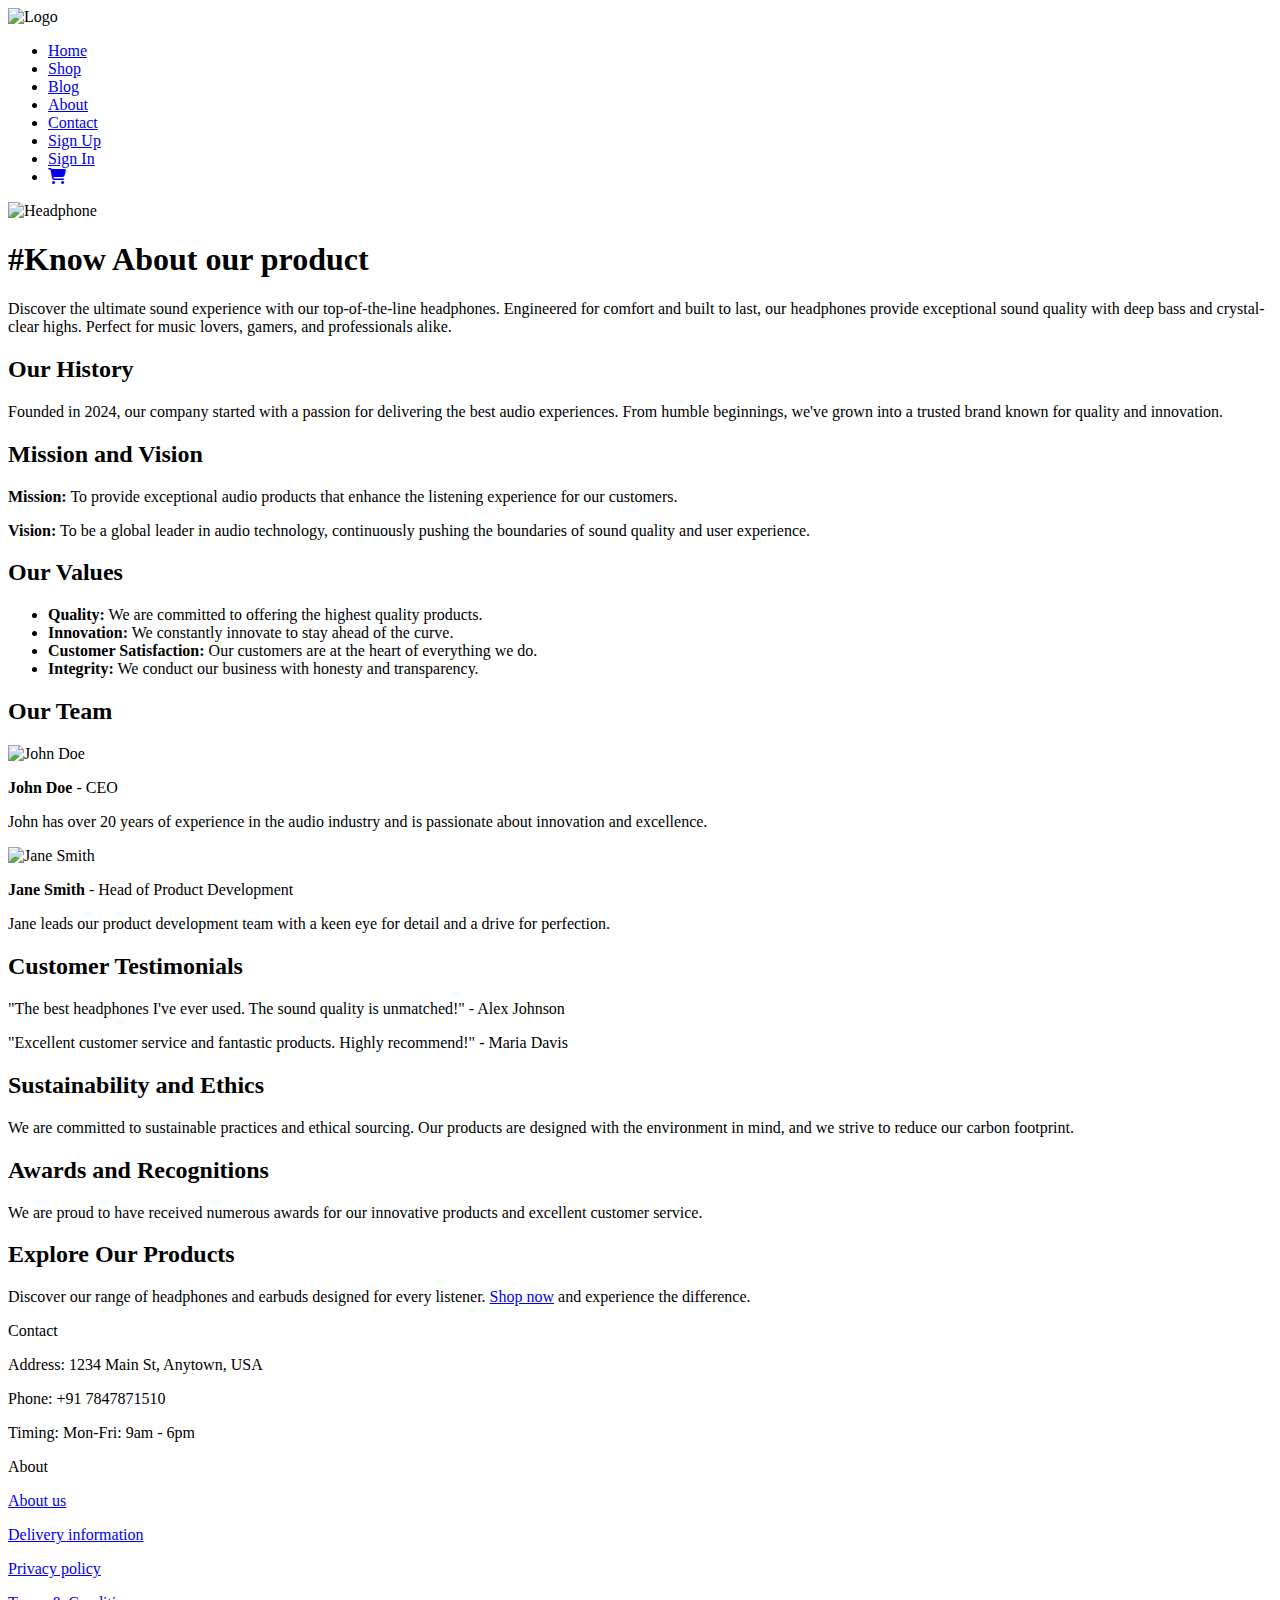
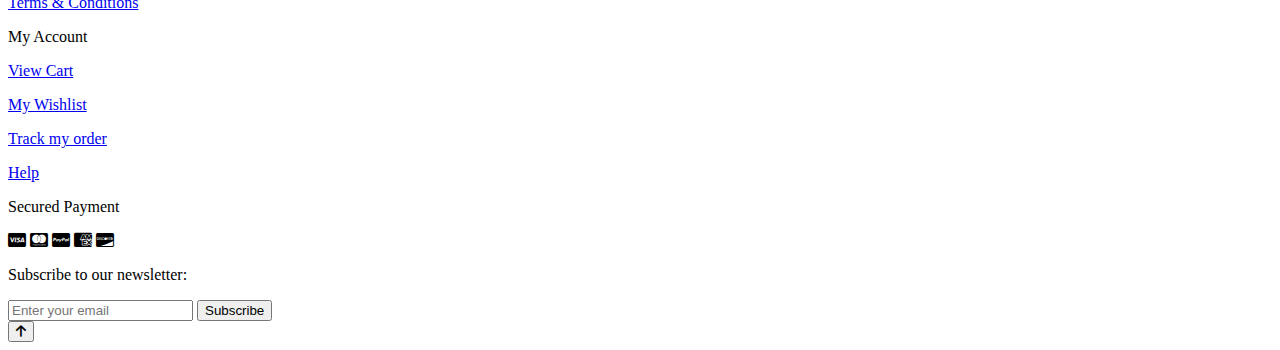
==== HTML/About_us.html @ 02319544 "Adding HTML files" ====
<!DOCTYPE html>
<html lang="en">

<head>
    <meta charset="UTF-8">
    <meta name="viewport" content="width=device-width, initial-scale=1.0">
    <title>About_us Page</title>
    <link rel="stylesheet" href="../CSS/About_us.css">
    <link rel="stylesheet" href="https://cdnjs.cloudflare.com/ajax/libs/font-awesome/6.5.2/css/all.min.css">
</head>

<body>
    <div class="main_container">
        <div class="container1">
            <div class="navbar">
                <div class="logo">
                    <img src="../Images/logo-removebg-preview.png" alt="Logo">
                </div>
                <div class="toggle-btn" onclick="toggleNavbar()">
                    <span></span>
                    <span></span>
                    <span></span>
                </div>

                <div class="navbar-contents">
                    <ul class="links">
                        <li><a href="../HTML/index.html">Home</a></li>
                        <li><a href="../HTML/shop.html">Shop</a></li>
                        <li><a href="../HTML/Blog.html">Blog</a></li>
                        <li><a href="#" id="about-link" class="about-link">About</a></li>
                        <li><a href="#" id="contact-link">Contact</a></li>
                        <li><a href="#" id="signUpLink">Sign Up</a></li>
                        <li><a href="#" id="signInLink">Sign In</a></li>
                        <li><a href="#"><i class="fas fa-shopping-cart"></i> </a></li>
                    </ul>
                </div>
            </div>

            <div class="content">
                <div class="image-container">
                    <img src="../Images/Black office desk table top view.jpg" alt="Headphone">
                    <div class="overlay">
                        <div class="Statements">
                            <h1>#Know About our product</h1>
                            <p>Discover the ultimate sound experience with our top-of-the-line headphones. Engineered
                                for comfort and built to last, our headphones provide exceptional sound quality with
                                deep bass and crystal-clear highs. Perfect for music lovers, gamers, and professionals
                                alike.</p>
                        </div>
                    </div>
                </div>
            </div>
        </div>


        <div class="container2">
            <div class="history">
                <h2>Our History</h2>
                <p>Founded in 2024, our company started with a passion for delivering the best audio experiences. From
                    humble beginnings, we've grown into a trusted brand known for quality and innovation.</p>
            </div>

            <div class="mission_vision">
                <h2>Mission and Vision</h2>
                <p><strong>Mission:</strong> To provide exceptional audio products that enhance the listening experience
                    for our customers.</p>
                <p><strong>Vision:</strong> To be a global leader in audio technology, continuously pushing the
                    boundaries of sound quality and user experience.</p>
            </div>

            <div class="values">
                <h2>Our Values</h2>
                <ul>
                    <li><strong>Quality:</strong> We are committed to offering the highest quality products.</li>
                    <li><strong>Innovation:</strong> We constantly innovate to stay ahead of the curve.</li>
                    <li><strong>Customer Satisfaction:</strong> Our customers are at the heart of everything we do.</li>
                    <li><strong>Integrity:</strong> We conduct our business with honesty and transparency.</li>
                </ul>
            </div>

            <div class="team">
                <h2>Our Team</h2>
                <div class="team-member">
                    <div class="first">
                        <img src="../Images/Headset Wireless Earbuds Waterproof Earphone Mini Earpiece Stereo Headphone For Earbuds For Iphone Phone Headphones Good Quality And Durable Earphone Goodlooking Thoughtful Gift For Men And Women, For Friend Gift,f.jpg"
                            alt="John Doe">
                        <p><strong>John Doe</strong> - CEO</p>
                    </div>
                    <div class="member-info">
                        <p>John has over 20 years of experience in the audio industry and is passionate about innovation
                            and excellence.</p>
                    </div>
                </div>
                <div class="team-member">
                    <div class="second">
                        <img src="../Images/Headset Wireless Earbuds Waterproof Earphone Mini Earpiece Stereo Headphone For Earbuds For Iphone Phone Headphones Good Quality And Durable Earphone Goodlooking Thoughtful Gift For Men And Women, For Friend Gift,f.jpg"
                            alt="Jane Smith">
                        <p><strong>Jane Smith</strong> - Head of Product Development</p>
                    </div>
                    <div class="member-info">
                        <p>Jane leads our product development team with a keen eye for detail and a drive for
                            perfection.</p>
                    </div>
                </div>
            </div>


            <div class="testimonials">
                <h2>Customer Testimonials</h2>
                <p>"The best headphones I've ever used. The sound quality is unmatched!" - Alex Johnson</p>
                <p>"Excellent customer service and fantastic products. Highly recommend!" - Maria Davis</p>
                <!-- Add more testimonials as needed -->
            </div>

            <div class="sustainability">
                <h2>Sustainability and Ethics</h2>
                <p>We are committed to sustainable practices and ethical sourcing. Our products are designed with the
                    environment in mind, and we strive to reduce our carbon footprint.</p>
            </div>

            <div class="awards">
                <h2>Awards and Recognitions</h2>
                <p>We are proud to have received numerous awards for our innovative products and excellent customer
                    service.</p>
                <!-- List specific awards if available -->
            </div>

            <div class="call_to_action">
                <h2>Explore Our Products</h2>
                <p>Discover our range of headphones and earbuds designed for every listener. <a
                        href="../HTML/shop.html">Shop now</a> and experience the difference.</p>
            </div>
        </div>


        <div class="container4">
            <div class="contact_information">
                <p class="contact">Contact</p>
                <p class="address">Address: 1234 Main St, Anytown, USA</p>
                <p class="phone">Phone: +91 7847871510</p>
                <p class="hours">Timing: Mon-Fri: 9am - 6pm</p>
            </div>
            <div class="About">
                <p class="about">About</p>
                <p class="about_us"><a href="#">About us</a></p>
                <p class="delivery"><a href="#">Delivery information</a></p>
                <p class="privacy"><a href="#">Privacy policy</a></p>
                <p class="Terms"><a href="#">Terms & Conditions</a></p>
            </div>
            <div class="My_Account">
                <p class="account">My Account</p>
                <p class="view_cart"><a href="#">View Cart</a></p>
                <p class="my_wishlist"><a href="#">My Wishlist</a></p>
                <p class="track"><a href="#">Track my order</a></p>
                <p class="help"><a href="#">Help</a></p>
            </div>
            <div class="Secured_Payments">
                <p class="payment">Secured Payment</p>
                <div class="payment_icons">
                    <i class="fab fa-cc-visa"></i>
                    <i class="fab fa-cc-mastercard"></i>
                    <i class="fab fa-cc-paypal"></i>
                    <i class="fab fa-cc-amex"></i>
                    <i class="fab fa-cc-discover"></i>
                </div>
                <div class="subscription_form">
                    <p>Subscribe to our newsletter:</p>
                    <input type="email" placeholder="Enter your email" />
                    <button>Subscribe</button>
                </div>
            </div>
        </div>

        <button id="back-to-top" onclick="scrollToTop()">
            <i class="fas fa-arrow-up"></i>
        </button>
    </div>

    <script src="../Javascript/About_us.js"></script>
</body>

</html>
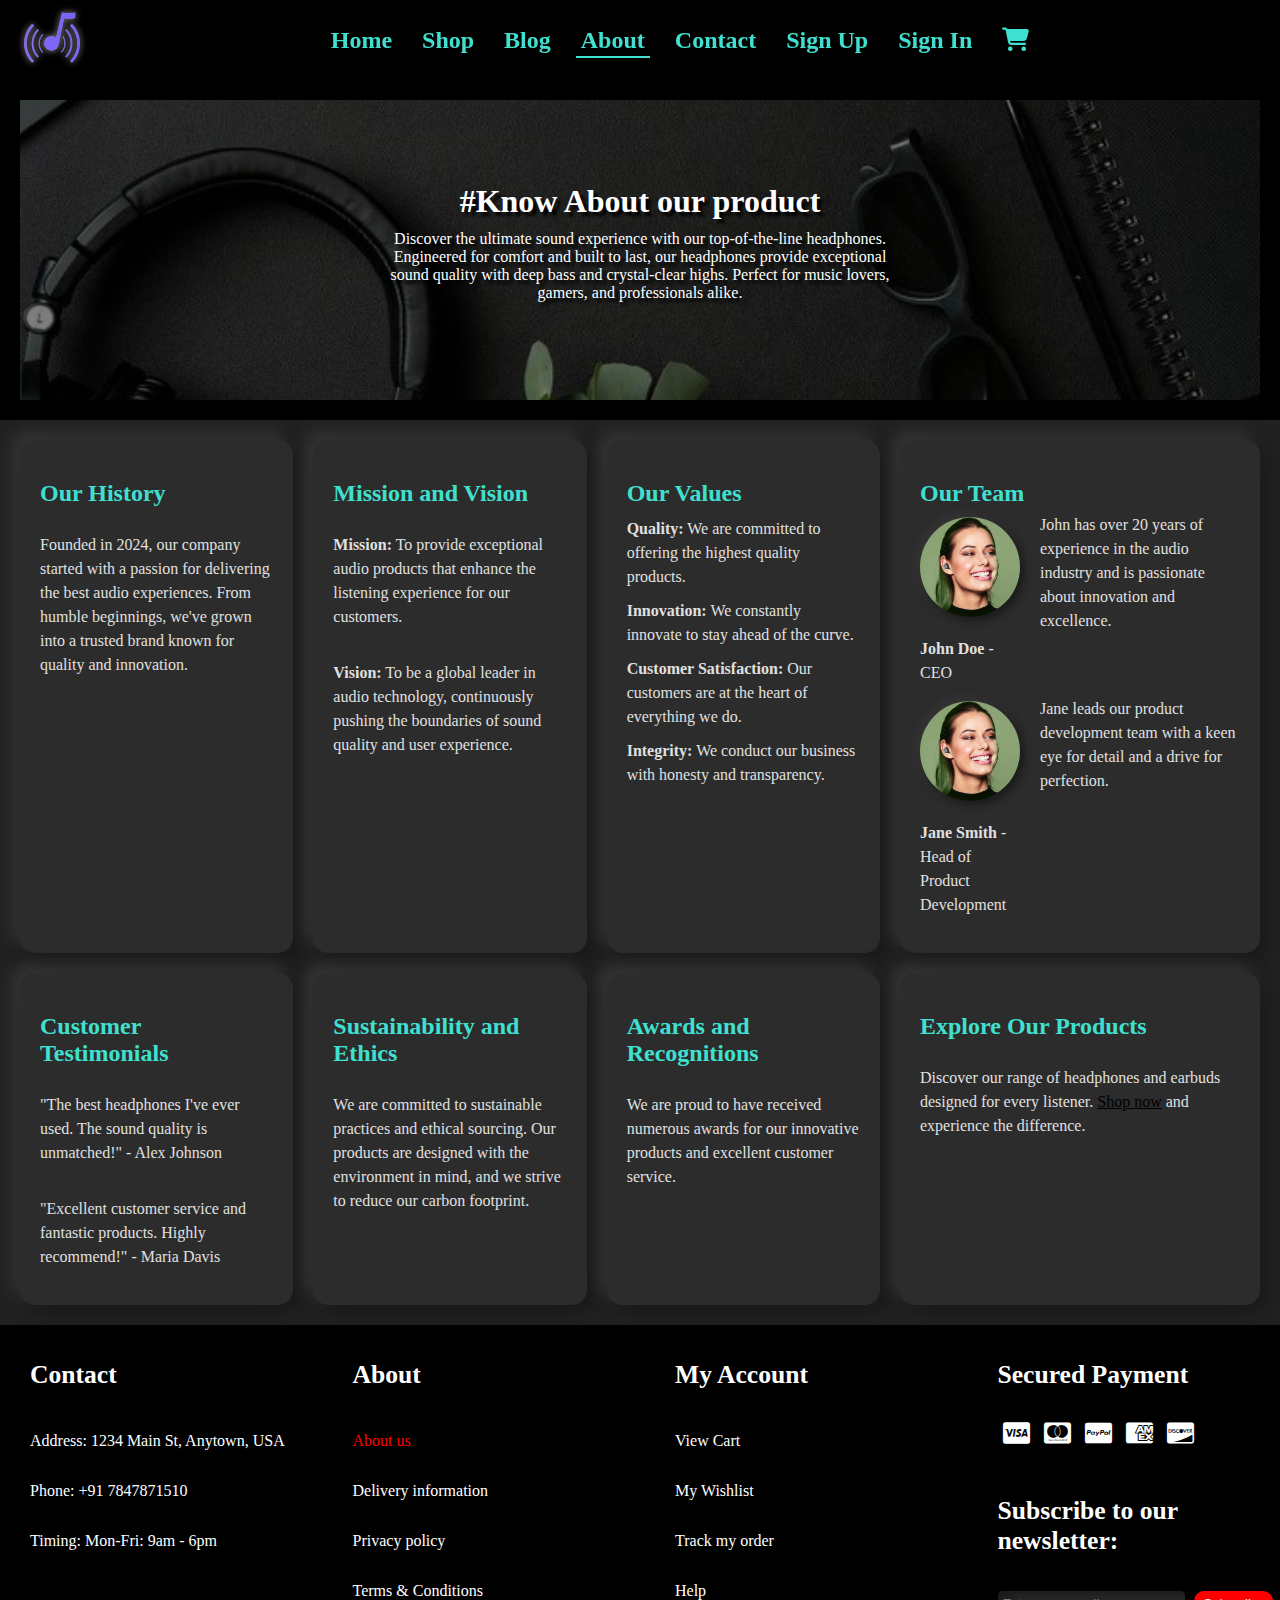
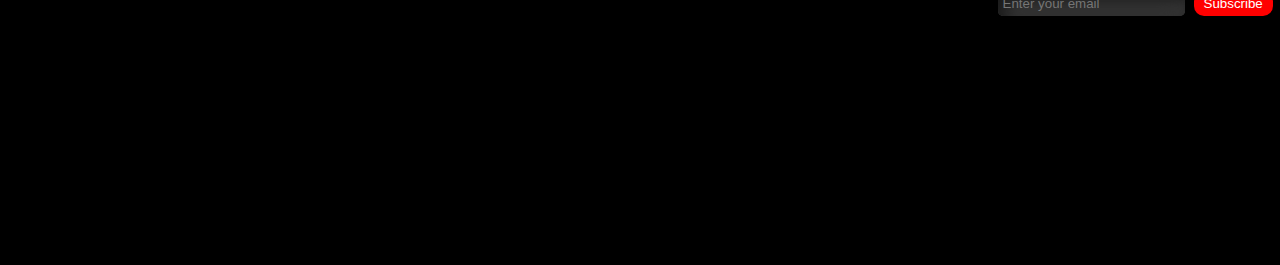
==== commit 29dce67f: "Adding Add_to_cart functionallity with complete css and js , Giving proper image name in HTML, Done " ====
--- a/HTML/About_us.html
+++ b/HTML/About_us.html
@@ -31,7 +31,7 @@
                         <li><a href="#" id="contact-link">Contact</a></li>
                         <li><a href="#" id="signUpLink">Sign Up</a></li>
                         <li><a href="#" id="signInLink">Sign In</a></li>
-                        <li><a href="#"><i class="fas fa-shopping-cart"></i> </a></li>
+                        <li><a href="../HTML/Add_to_cart.html"><i class="fas fa-shopping-cart"></i> </a></li>
                     </ul>
                 </div>
             </div>
@@ -82,7 +82,7 @@
                 <h2>Our Team</h2>
                 <div class="team-member">
                     <div class="first">
-                        <img src="../Images/Headset Wireless Earbuds Waterproof Earphone Mini Earpiece Stereo Headphone For Earbuds For Iphone Phone Headphones Good Quality And Durable Earphone Goodlooking Thoughtful Gift For Men And Women, For Friend Gift,f.jpg"
+                        <img src="../Images/Showcase_image_3.jpg"
                             alt="John Doe">
                         <p><strong>John Doe</strong> - CEO</p>
                     </div>
@@ -93,7 +93,7 @@
                 </div>
                 <div class="team-member">
                     <div class="second">
-                        <img src="../Images/Headset Wireless Earbuds Waterproof Earphone Mini Earpiece Stereo Headphone For Earbuds For Iphone Phone Headphones Good Quality And Durable Earphone Goodlooking Thoughtful Gift For Men And Women, For Friend Gift,f.jpg"
+                        <img src="../Images/Showcase_image_3.jpg"
                             alt="Jane Smith">
                         <p><strong>Jane Smith</strong> - Head of Product Development</p>
                     </div>
@@ -149,7 +149,7 @@
             </div>
             <div class="My_Account">
                 <p class="account">My Account</p>
-                <p class="view_cart"><a href="#">View Cart</a></p>
+                <p class="view_cart"><a href="../HTML/Add_to_cart.html">View Cart</a></p>
                 <p class="my_wishlist"><a href="#">My Wishlist</a></p>
                 <p class="track"><a href="#">Track my order</a></p>
                 <p class="help"><a href="#">Help</a></p>
--- a/CSS/About_us.css
+++ b/CSS/About_us.css
@@ -0,0 +1,569 @@
+body {
+    max-height: 2000vh;
+    margin: 0;
+    padding: 0;
+}
+
+html,
+body {
+    overflow-x: hidden;
+}
+
+* {
+    box-sizing: border-box;
+}
+
+body::-webkit-scrollbar {
+    display: none;
+}
+
+.navbar {
+    overflow: hidden;
+    display: flex;
+    justify-content: space-between;
+    align-items: center;
+    padding: 10px 20px;
+    position: fixed;
+    top: 0;
+    width: 100%;
+    z-index: 2;
+}
+
+.navbar-contents {
+    display: flex;
+    margin-right: 20px;
+    align-items: center;
+    justify-content: center;
+    margin-right: 20px;
+    flex: 1;
+}
+
+.highlight {
+    animation: blink 1s infinite;
+}
+
+@keyframes blink {
+
+    0%,
+    100% {
+        opacity: 1;
+    }
+
+    50% {
+        opacity: 0;
+    }
+}
+
+.logo {
+    width: 60px;
+    height: 60px;
+}
+
+.logo img {
+    width: 100%;
+    height: 100%;
+    filter: drop-shadow(0 0 10px rgba(131, 128, 128, 1));
+    position: static;
+    animation: rotate 1s forwards, scale 1s forwards;
+    animation-delay: 0s, 1s;
+    filter: drop-shadow(0px 0px 3px #817c7c) drop-shadow(0px 0px 5px #111010);
+}
+
+
+.links {
+    list-style: none;
+    display: flex;
+    flex-direction: row;
+    align-items: center;
+}
+
+.links li {
+    padding: 0 10px;
+}
+
+.links li a {
+    font-size: 1.5rem;
+    font-weight: 900;
+    color: #40e0d0;
+    text-decoration: none;
+    padding: 5px;
+    position: relative;
+    transition: background-color 0.3s ease;
+}
+
+.links a:not(.about-link):hover::after {
+    content: "";
+    display: block;
+    height: 2px;
+    width: 100%;
+    background-color: #40e0d0;
+    position: absolute;
+    bottom: 0;
+    left: 0;
+    animation: underline 1s forwards;
+}
+
+.links a.about-link::after {
+    content: "";
+    display: block;
+    height: 2px;
+    width: 100%;
+    background-color: #40e0d0;
+    position: absolute;
+    bottom: 0;
+    left: 0;
+}
+
+@keyframes underline {
+    0% {
+        width: 0;
+    }
+
+    100% {
+        width: 100%;
+    }
+}
+
+@media screen and (max-width:900px) {
+
+    .links {
+        display: none;
+        position: fixed;
+        top: -10px;
+        right: 0;
+        width: 30%;
+        flex-direction: column;
+        align-items: self-start;
+        padding-left: 10px;
+        box-sizing: border-box;
+        z-index: 2;
+        transition: all 0.3s ease;
+    }
+
+    .links.active {
+        display: flex;
+    }
+
+    .links li a {
+        display: block;
+        margin: 10px 0;
+        font-size: 16px;
+        line-height: 24px;
+        text-align: left;
+        text-decoration: none;
+    }
+
+    .toggle-btn {
+        display: flex;
+        flex-direction: column;
+        justify-content: space-between;
+        height: 24px;
+        cursor: pointer;
+        position: fixed;
+        top: 20px;
+        right: 10px;
+        z-index: 3;
+    }
+
+    .toggle-btn span {
+        width: 30px;
+        height: 4px;
+        background-color: white;
+        border-radius: 2px;
+        z-index: 2;
+        transition: all 0.3s ease;
+    }
+
+    .toggle-btn.active span:nth-child(1) {
+        transform: translateY(10px) rotate(45deg);
+    }
+
+    .toggle-btn.active span:nth-child(2) {
+        opacity: 0;
+    }
+
+    .toggle-btn.active span:nth-child(3) {
+        transform: translateY(-10px) rotate(-45deg);
+    }
+}
+
+.container1 {
+    display: grid;
+    grid-template-rows: auto 1fr;
+    max-height: 130vh;
+    background-color: #000;
+    padding-top: 80px; 
+}
+
+.content{
+    display: flex;
+    justify-content: center;
+    align-items: center;
+    flex-direction: column;
+    text-align: center;
+    padding: 20px;
+}
+
+.image-container{
+    position: relative;
+    width: 100%;
+    height: 300px;
+    background-color:rgba(15, 15, 15, 1);
+    overflow: hidden; 
+}
+
+.image-container img{
+    width: 100%;
+    height: 100%;
+    object-fit: cover; 
+    object-position: center; 
+    transition: none; 
+}
+
+@keyframes scaleImage {
+    from {
+        transform: scale(1);
+    }
+    to {
+        transform: scale(0.9);
+    }
+}
+
+@keyframes scaleImage_3 {
+    from {
+        transform: scale(1.5);
+    }
+    to {
+        transform: scale(1);
+    }
+}
+
+
+@keyframes revealImage {
+    from {
+        object-fit: cover;
+        object-position: center;
+    }
+    to {
+        object-fit: contain;
+        object-position: center;
+    }
+}
+
+.image-container:hover img {
+    animation: scaleImage 1.5s forwards, revealImage 0.5s  forwards; 
+}
+
+.image-container_3:hover img{
+    animation: scaleImage_3 1.5s forwards, revealImage 0.5s forwards;
+}
+
+.overlay {
+    position: absolute;
+    top: 0;
+    left: 0;
+    width: 100%;
+    height: 100%;
+    display: flex;
+    justify-content: center;
+    align-items: center;
+    color: white;
+    padding: 20px;
+    text-shadow: 4px 4px 3px rgb(0, 0, 0);
+    flex-direction: column;
+    background-color: rgba(0, 0, 0, 0.5);
+    box-sizing: border-box;
+}
+
+.overlay_3{
+    position: absolute;
+    top: 0;
+    left: 0;
+    width: 100%;
+    height: 100%;
+    display: flex;
+    justify-content: center;
+    align-items: center;
+    color: white;
+    padding: 20px;
+    text-shadow: 4px 4px 3px rgb(0, 0, 0);
+    flex-direction: column;
+    background-color: rgba(0, 0, 0, 0.5);
+    box-sizing: border-box;
+}
+
+.Statements {
+    display: flex;
+    flex-direction: column;
+    max-width: 500px;
+    max-height:500px;
+}
+
+.Statements h1 {
+    margin: 0;
+    font-size: 2rem;
+}
+
+.Statements p{
+    margin-top: 10px;
+    font-size: 1rem;
+}
+
+@media screen and (max-width: 750px) {
+    .overlay h1 {
+        font-size: 1.5rem;
+    }
+
+    .overlay p {
+        font-size: 0.875rem;
+    }
+}
+
+@media screen and (max-width: 500px) {
+
+    .image-container {
+        height: 200px; 
+    }
+
+    .overlay h1 {
+        font-size: 1.2rem;
+    }
+
+    .overlay p {
+        font-size: 0.75rem;
+    }   
+}
+
+
+/* Container2 Styles */
+.container2 {
+    display: grid;
+    grid-template-columns: 1fr;
+    grid-template-rows: repeat(auto-fit, minmax(100px, auto));
+    gap: 20px;
+    background-color: #212121; 
+    padding: 20px;
+    color: #e0e0e0; 
+}
+
+
+.container2 > div {
+    background-color: #2c2c2c;
+    padding: 20px;
+    border-radius: 15px; 
+    box-shadow: 8px 8px 16px #1a1a1a, -8px -8px 16px #363636; 
+    transition: box-shadow 0.3s ease, transform 0.3s ease;
+}
+
+
+.container2 > div:hover {
+    box-shadow: inset 8px 8px 16px #1a1a1a, inset -8px -8px 16px #363636; 
+    transform: translateY(-5px); 
+}
+
+.history, .mission_vision, .values, .team, .testimonials, .sustainability, .awards, .call_to_action {
+    display: flex;
+    flex-direction: column;
+    align-items: flex-start;
+}
+
+.history h2, .mission_vision h2, .values h2, .team h2, .testimonials h2, .sustainability h2, .awards h2, .call_to_action h2 {
+    margin-bottom: 10px;
+    font-size: 1.5rem;
+    color: #40e0d0; 
+}
+
+.history p, .mission_vision p, .values ul, .team p, .testimonials p, .sustainability p, .awards p, .call_to_action p {
+    font-size: 1rem;
+    line-height: 1.5;
+}
+
+.values ul {
+    list-style: none;
+    padding: 0;
+    margin: 0;
+}
+
+.values ul li {
+    margin-bottom: 10px;
+}
+
+.team .team-member {
+    display: grid;
+    grid-template-columns: 100px 200px;
+    gap:20px;
+}
+
+.call_to_action p a{
+    color:black;
+}
+
+.team .team-member img {
+    width: 100px;
+    height: 100px;
+    border-radius: 50%;
+    margin-right: 15px;
+    box-shadow: 4px 4px 8px #1a1a1a, -4px -4px 8px #363636; 
+}
+
+.team .team-member .member-info {
+    display: flex;
+    flex-direction: column;
+    align-items: center;
+    max-width: 100%; 
+}
+
+.team .team-member .member-info p {
+    text-align: left; 
+    margin-top: -4px;
+}
+
+/* General Responsive Styles */
+@media screen and (min-width: 600px) {
+    .container2 {
+        grid-template-columns: 1fr 1fr;
+    }
+
+    .team .team-member img {
+        width: 80px;
+        height: 80px;
+    }
+}
+
+@media screen and (min-width: 900px) {
+    .container2 {
+        grid-template-columns: repeat(3, 1fr);
+    }
+}
+
+@media screen and (min-width: 1200px) {
+    .container2 {
+        grid-template-columns: repeat(4, 1fr);
+    }
+
+    .team .team-member img {
+        width: 100px;
+        height: 100px;
+    }
+}
+
+.container4 {
+    min-height: 60vh;
+    background-color: #000;
+    display: grid;
+    grid-template-columns: repeat(4, 1fr);
+    grid-template-rows: 1fr;
+    gap: 10px;
+    color: white;
+}
+
+.contact_information,
+.About,
+.My_Account {
+    display: flex;
+    align-items: flex-start;
+    flex-direction: column;
+    margin-left: 30px;
+    margin-top: 10px;
+}
+
+.About a,
+.My_Account a {
+    text-decoration: none;
+    color: white;
+}
+
+.contact_information p:first-child,
+.About p:first-child,
+.My_Account p:first-child,
+.Secured_Payments p:first-child {
+    font-weight: bold;
+    font-size: 1.6rem;
+}
+
+.About .about_us a {
+    color: red;
+}
+
+
+.Secured_Payments {
+    display: flex;
+    align-items: flex-start;
+    flex-direction: column;
+    margin-left: 30px;
+    margin-top: 10px;
+}
+
+.payment_icons i {
+    margin: 5px;
+    font-size: 24px;
+    cursor: pointer;
+}
+
+.subscription_form {
+    margin-top: 20px;
+}
+
+.subscription_form input[type="email"] {
+    padding: 5px;
+    margin-right: 5px;
+    border-radius: 5px;
+    border: none;
+    background-color: #333; 
+    color: #fff; 
+    box-shadow: inset 8px 8px 16px #1a1a1a, inset -8px -8px 16px #363636;
+    outline: none;
+}
+
+.subscription_form button {
+    padding: 5px 10px;
+    background-color: red;
+    color: white;
+    border: none;
+    cursor: pointer;
+    border-radius: 10px;
+}
+
+
+@media screen and (max-width:1300px) {
+    .subscription_form button {
+        margin-top: 10px;
+    }
+}
+
+@media screen and (max-width:800px) {
+    .container4 {
+        display: grid;
+        grid-template-columns: 1fr 1fr;
+        grid-template-rows: repeat(2, 1fr);
+        gap: 10px;
+    }
+}
+
+@media screen and (max-width:500px) {
+    .container4 {
+        display: grid;
+        grid-template-columns: 1fr;
+        grid-template-rows: repeat(4, 1fr);
+        gap: 10px;
+    }
+}
+
+#back-to-top {
+    position: fixed;
+    bottom: 20px;
+    right: 20px;
+    padding: 10px 15px;
+    background-color: #b719b5;
+    color: white;
+    border: none;
+    border-radius: 50%;
+    cursor: pointer;
+    display: none;
+    font-size: 1.5rem;
+}
+
+#back-to-top:hover {
+    background-color: #eb00ef;
+}
+
